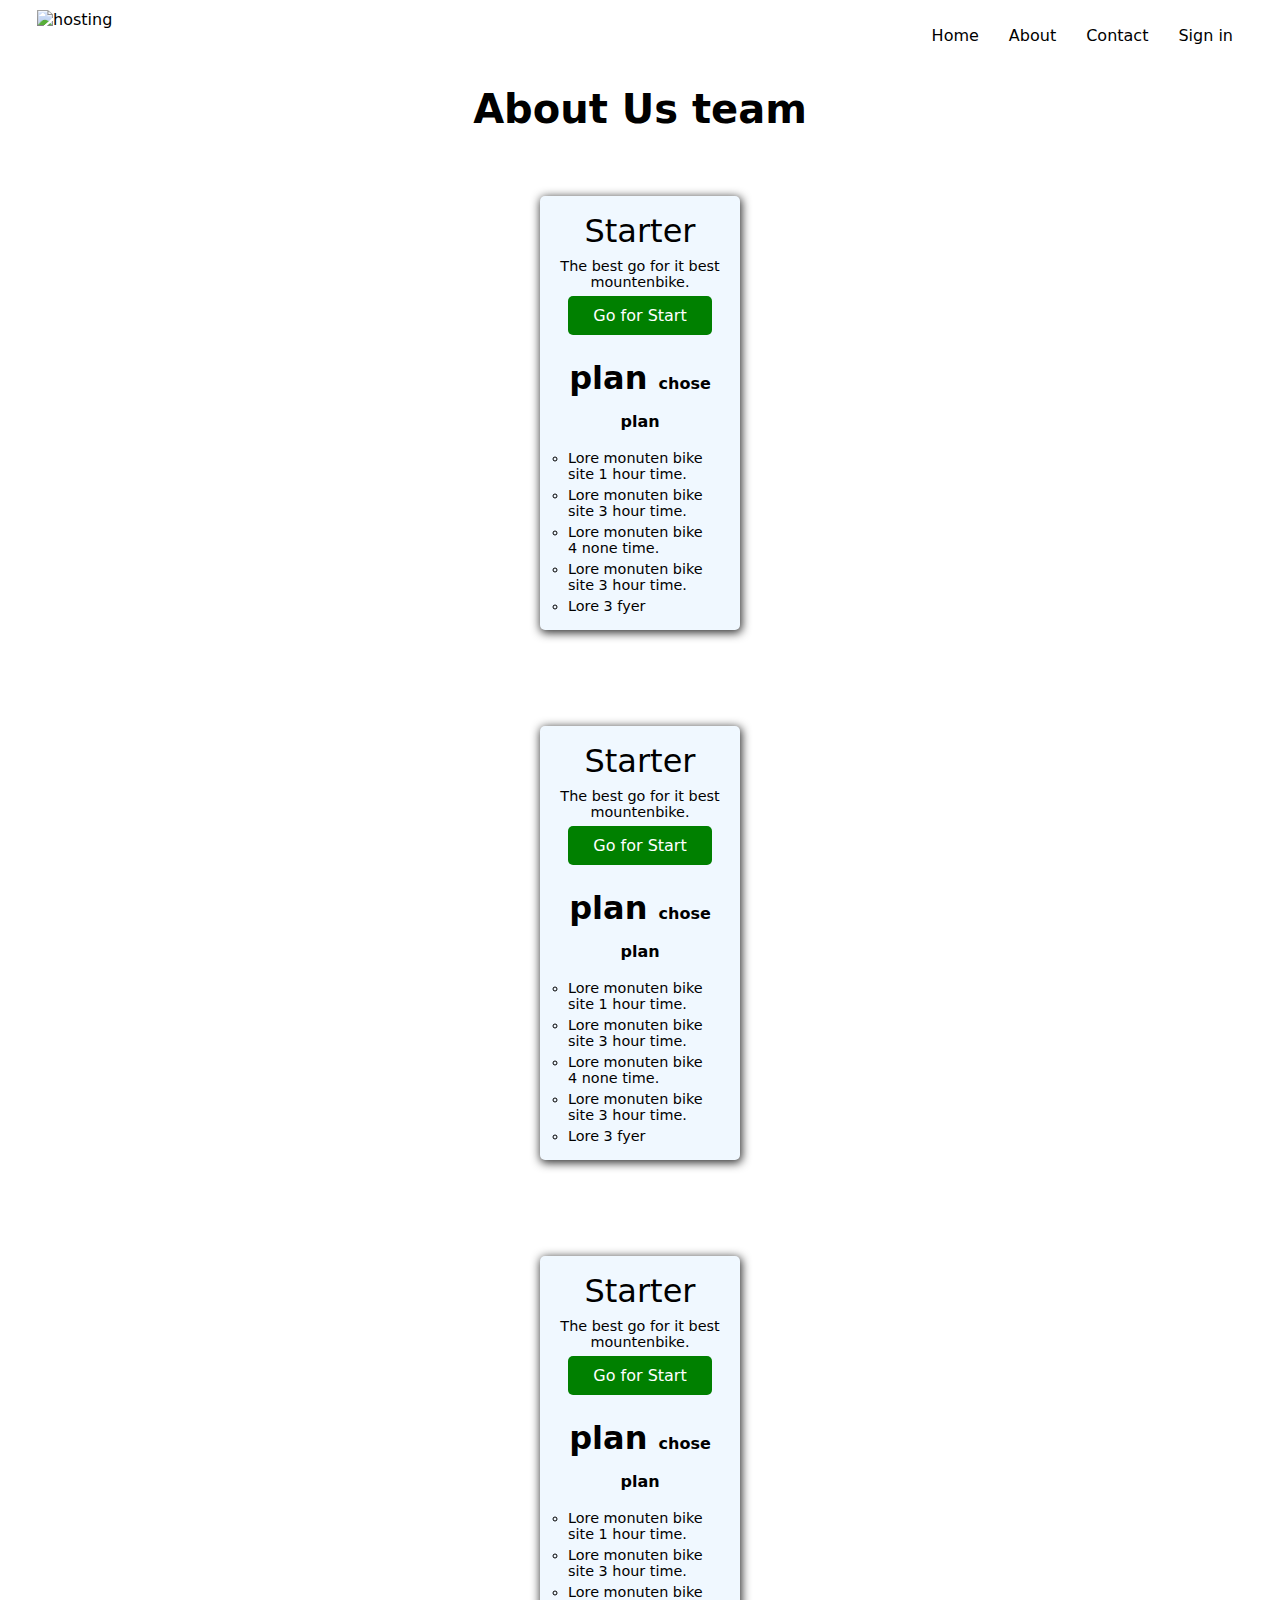
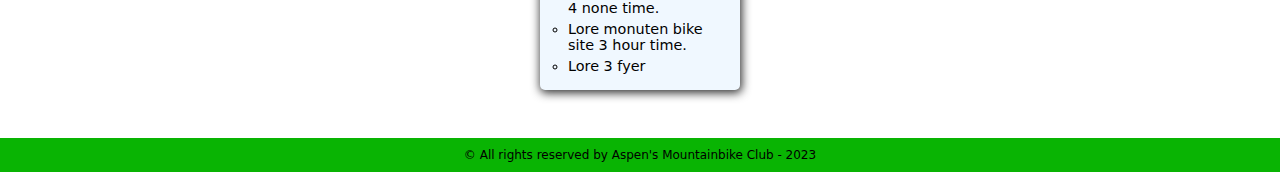
==== about.html @ b6eddf21 "Add about page add contact page add signin page" ====
<!DOCTYPE html>
<html lang="en">

<head>
    <meta charset="UTF-8">
    <meta http-equiv="X-UA-Compatible" content="IE=edge">
    <meta name="viewport" content="width=device-width, initial-scale=1.0">
    <meta name="description" content="Aspen's Mountainbike Club with the best mountain trails">
    <meta name="keywords" content="aspen, mountainbike, club, mountain, trails">
    <script src="https://kit.fontawesome.com/c8a88fa8d5.js" crossorigin="anonymous"></script>

    <link rel="stylesheet" href="assets/css/style.css">
    <link rel="stylesheet" href="assets/css/about.css">
    <link rel="stylesheet" href="assets/css/navbar.css">
    <title>About Us</title>
</head>
<body>
    <section>
        <nav>
            <div class="brand">
                <img src="assets/images/aspen-Image.jpg" alt="hosting">
                <a href="index.html">Mountainbike</a>
            </div>


            <ul>
                <i class="fa-solid fa-bars"></i>
                <li><a href="/">Home</a></li>
                <li><a href="./about.html">About</a></li>
                <li><a href="./contact.html">Contact</a></li>
                <li><a href="./sign.html">Sign in</a></li>
            </ul>
        </nav>
        <h1>
            About Us team
        </h1>

        <div class="about-cards">
            <div class="about-card">
                <p class="plan">Starter</p>
                <p class="description">
                    The best go for it best mountenbike.
                </p>

                <a href="./sign.html">Go for Start </a>

                <div class="about">
                    plan <span> chose plan</span>
                </div>

                <ul>
                    <li>Lore monuten bike site 1 hour time.</li>
                    <li>Lore monuten bike site 3 hour time.</li>
                    <li>Lore monuten bike 4 none time.</li>
                    <li>Lore monuten bike site 3 hour time.</li>
                    <li>Lore 3 fyer</li>
                </ul>
            </div>
        </div>

        <div class="about-cards">
            <div class="about-card">
                <p class="plan">Starter</p>
                <p class="description">
                    The best go for it best mountenbike.
                </p>

                <a href="./sign.html">Go for Start </a>

                <div class="about">
                    plan <span> chose plan</span>
                </div>

                <ul>
                    <li>Lore monuten bike site 1 hour time.</li>
                    <li>Lore monuten bike site 3 hour time.</li>
                    <li>Lore monuten bike 4 none time.</li>
                    <li>Lore monuten bike site 3 hour time.</li>
                    <li>Lore 3 fyer</li>
                </ul>
            </div>
        </div>
      
            <div class="about-cards">
            <div class="about-card">
                <p class="plan">Starter</p>
                <p class="description">
                    The best go for it best mountenbike.
                </p>

                <a href="./sign.html">Go for Start </a>

                <div class="about">
                    plan <span> chose plan</span>
                </div>

                <ul>
                    <li>Lore monuten bike site 1 hour time.</li>
                    <li>Lore monuten bike site 3 hour time.</li>
                    <li>Lore monuten bike 4 none time.</li>
                    <li>Lore monuten bike site 3 hour time.</li>
                    <li>Lore 3 fyer</li>
                </ul>
            </div>
        </div>
    </section>

    <div class="copyright">
        &copy; All rights reserved by Aspen's Mountainbike Club - 2023
    </div>

    <script src="./js/navbar.js"></script>
</body>
</html>
---- assets/css/style.css ----
* {
    margin: 0;
    padding: 0;
    box-sizing: border-box;
    font-family: system-ui, -apple-system, BlinkMacSystemFont, 'Segoe UI', Roboto, Oxygen, Ubuntu, Cantarell, 'Open Sans', 'Helvetica Neue', sans-serif;
}

body {
    min-height: 100vh;
}

.home-main {
    background: url('../images/Mountainbike-image.jpg') no-repeat;
    background-size: cover;
    min-height: 100vh;
}

.main-content {
    color: rgb(255, 255, 255);
    position: absolute;
    top: 50%;
    left: 50%;
    transform: translate(-50%);
    width: 75%;
}

.main-content h1 {
    font-size: 3rem;
}

.main-content p {
    font-size: 1.2rem;
    margin: .5rem 0;
}

.gradient-btn {
    display: 45px;
    place-items: center;
    text-decoration: none;
    color: #00d80b;
    border-radius: 10px;
    background-size: 200% auto;
    transition: .2s ease-in-out;
}

.main-content .gradient-btn {
    width: 200px;
    height: 45px;
    margin-top: 1.5rem;
    text-transform: uppercase;
}

@media screen and (max-width:600px) {
    .main-content h1 {
        font-size: 2.25rem;
    }

    .main-content p {
        font-size: 1rem;
    }

    .gradient-btn {
        width: 175px;
        height: 40px;
        font-size: .8rem;
    }
}

.about {
    padding: 1rem;
    text-align: center;
}

.about h1 {
    font-size: 3rem;
    margin: 1rem 0;
}

.about-sub {
    display: flex;
    max-width: 800px;
    margin: 1rem auto;
    text-align: center;
}

.about-sub>img {
    max-height: 250px;
    width: 400px;
    max-width: 90%;
}

.about-sub .sub-sub-about {
    padding: 1rem;
}

.about-sub .sub-sub-about p {
    font-size: 14px;
}

@media screen and (max-width:600px) {
    .about-sub {
        flex-direction: column;
    }

    .about-sub:last-child {
        flex-direction: column-reverse;
    }
}

.subscribe{
    text-align: center;
    padding: 3rem 2rem 2rem 2rem;
}

.subscribe-box input{
    padding: 10px;
}

.subscribe-box input{
    max-width: 300px;
    width: 65%;
    padding: 5px 10px;
    height: 40px;
}

.subscribe-box button{
    border: none;
    background-color: green;
    height: 40px;
    padding: 0 1rem;
    color: #fff;
}

.copyright{
    text-align: center;
    background-color: #09b403;
    padding: 10px;
    font-size: .75rem;
}
---- assets/css/about.css ----
section{
    background: url('../images/horder-image.jpg') no-repeat;
    background-size: cover;
    min-height: 100vh;
}

section > h1{
    color: #000000;
    text-align: center;
    margin: 1rem 0;
    font-size: 2.5rem;
}

.about-cards{
    display: flex;
    justify-content: space-evenly;
    flex-wrap: wrap;
    padding: 2rem;
}

.about-card{
    background-color: aliceblue;
    border-radius: 5px;
    text-align: center;
    margin:1rem .75rem;
    width: 200px;
    min-height: 400px;
    padding: 1rem .75rem;
    box-shadow:1px 2px 10px 1px #333;
}

.about-card .plan{
    font-size: 2rem;
}

.about-card .description{
    font-size: .9rem;
    margin-top: .5rem;
    margin-bottom: 1rem;
}

.about-card > a{
    background-color: green;
    text-decoration: none;
    color: #fff;
    padding: 10px 25px;
    border-radius: 5px;
    transition: .3s ease-in-out;
}

.about-card > a:hover{
    background-color: rgb(0, 80, 0);
}

.about-card .about{
    font-weight: bold;
    font-size: 2rem;
    padding: 10px 0;
    margin-top:1.5rem;
}

.about-card .about span{
    font-size: 1rem;
}

.about-card ul{
    text-align: left;
    padding: 0 1rem;
}

.about-card ul li{
    font-size: .9rem;
    list-style-type: circle;
    padding-top: 5px;
}
---- assets/css/navbar.css ----
nav{
    height: 70px;
    display: flex;
    align-items: center;
    justify-content: space-between;
    padding: 0 2rem;
}

nav .brand{
    display: flex;
    align-items: center;
}

nav .brand img{
    height: 50px;
    margin: 0 5px;
}

nav .brand a{
    color: #fff;
    text-decoration: none;
    font-size: 2rem;
    font-weight: bold;
}

nav ul{
    display: flex;
}

nav ul li{
    list-style: none;
    margin: 0 10px;
}

nav ul li a{
    text-decoration: none;
    color: #000000;
    padding: 5px;
    transition: .3s ease;
    position: relative;
}

nav ul li a:hover{
    color: #00f30c;
}

nav ul li a::after{
    content: '';
    width: 100%;
    height: 3px;
    background: rgb(0, 255, 98);
    position: absolute;
    bottom: 0;
    left:0;
    transform: scaleX(0); 
    transform-origin: left;
    transition: .4s ease-in-out;
}

nav ul li a:hover::after{
    transform: scaleX(1);
}

nav .fa{
    color:#fff;
    font-size: 2rem;
    display: none;
}

@media screen and (max-width:600px) {

    nav .fa{
        display: block;
    }

    nav ul .fa{
        margin-bottom: 10px;
    }

    nav .brand img{
        height: 40px;
    }
    
    nav .brand a{
         font-size: 1.2rem;
    }
    nav ul{
        flex-direction: column;
        position: absolute;
        top:0;
        right:0;
        width:35px;
        background-color: red;
        padding:10px;
        height: 100vh;
        z-index: 88;
    }


    nav ul li {
        margin-top:10px;
    }


    nav ul li a{
        font-size: 1rem;
        font-weight: bold;
    }
}
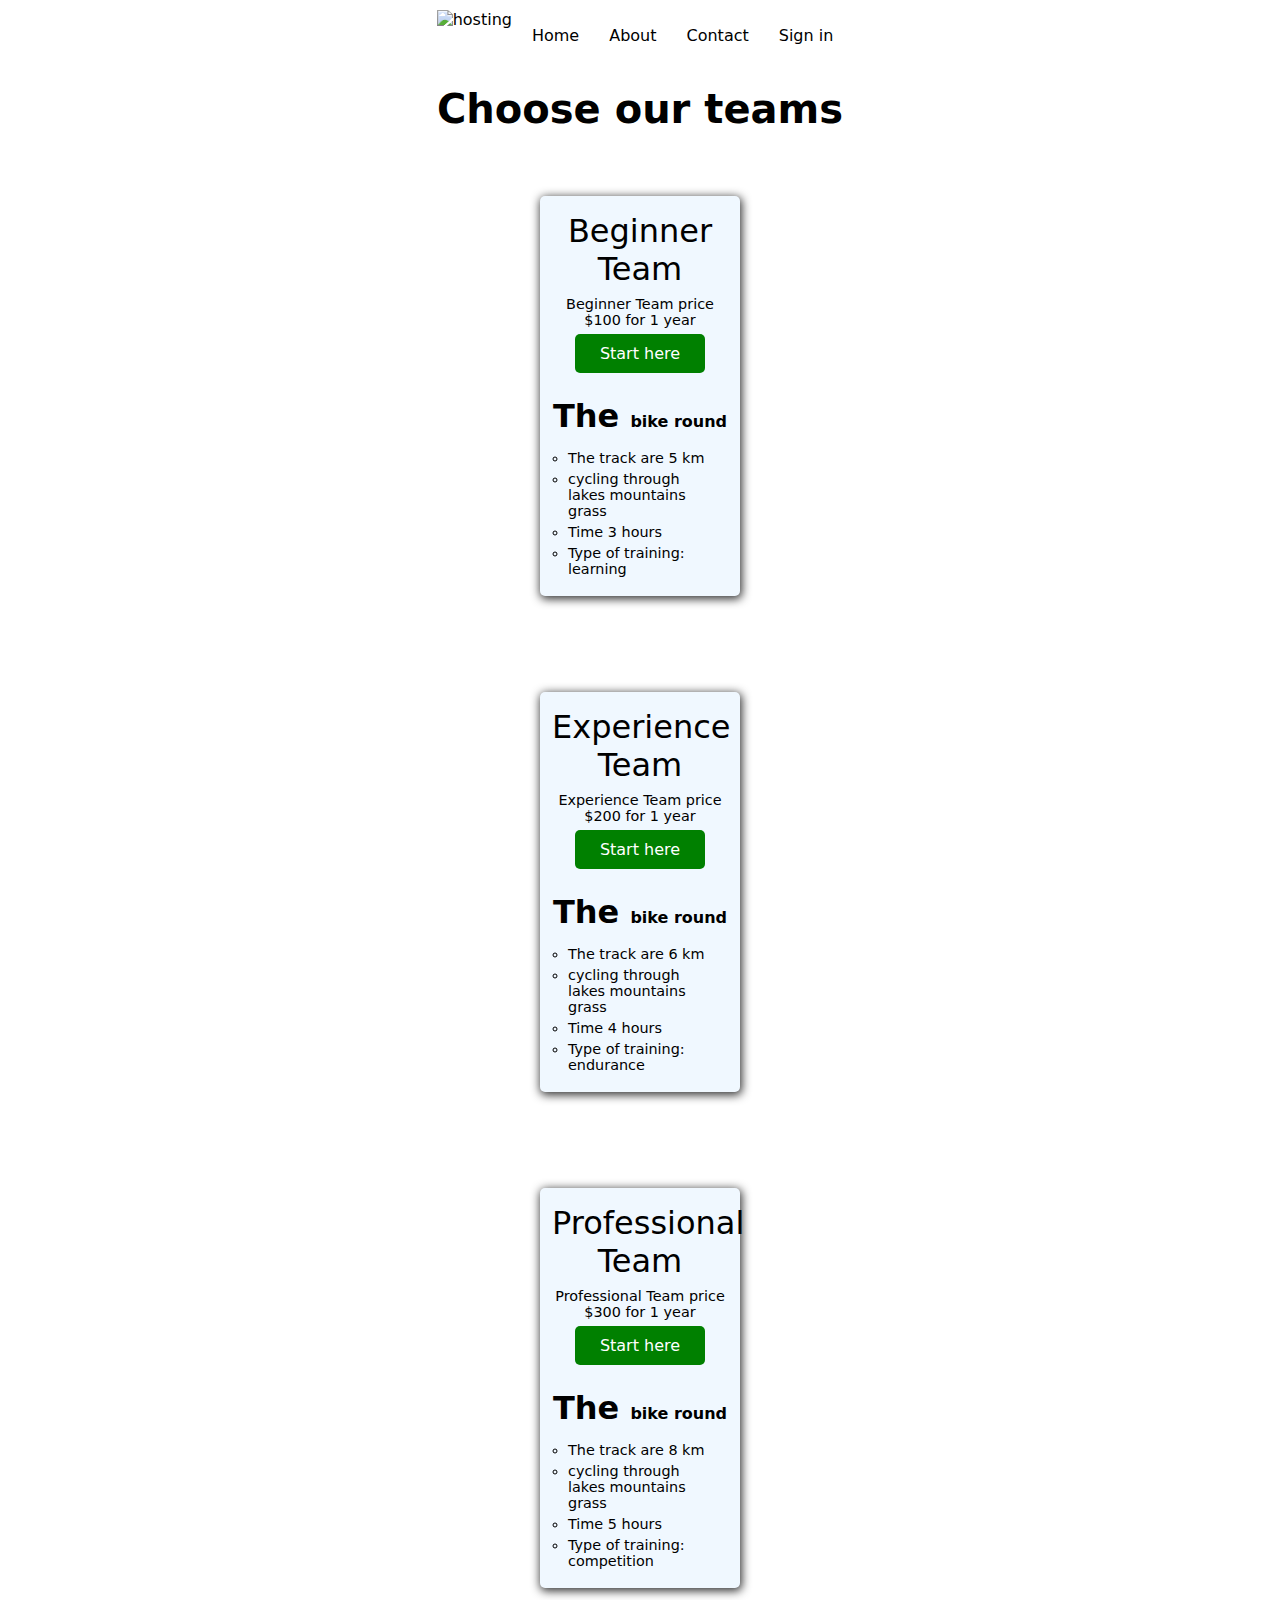
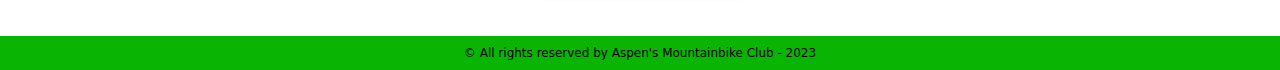
==== commit d7eff752: "Add text in about page and text in sigin page and text in contact page" ====
--- a/about.html
+++ b/about.html
@@ -19,12 +19,12 @@
         <nav>
             <div class="brand">
                 <img src="assets/images/aspen-Image.jpg" alt="hosting">
-                <a href="index.html">Mountainbike</a>
+    
             </div>
 
 
             <ul>
-                <i class="fa-solid fa-bars"></i>
+
                 <li><a href="/">Home</a></li>
                 <li><a href="./about.html">About</a></li>
                 <li><a href="./contact.html">Contact</a></li>
@@ -32,74 +32,71 @@
             </ul>
         </nav>
         <h1>
-            About Us team
+            Choose our teams
         </h1>
 
         <div class="about-cards">
             <div class="about-card">
-                <p class="plan">Starter</p>
+                <p class="plan">Beginner Team</p>
                 <p class="description">
-                    The best go for it best mountenbike.
+                    Beginner Team price $100 for 1 year
                 </p>
 
-                <a href="./sign.html">Go for Start </a>
+                <a href="./sign.html">Start here</a>
 
                 <div class="about">
-                    plan <span> chose plan</span>
+                    The <span> bike round</span>
                 </div>
 
                 <ul>
-                    <li>Lore monuten bike site 1 hour time.</li>
-                    <li>Lore monuten bike site 3 hour time.</li>
-                    <li>Lore monuten bike 4 none time.</li>
-                    <li>Lore monuten bike site 3 hour time.</li>
-                    <li>Lore 3 fyer</li>
+                    <li>The track are 5 km</li>
+                    <li>cycling through lakes mountains grass</li>
+                    <li>Time 3 hours</li>
+                    <li>Type of training: learning</li>
                 </ul>
             </div>
         </div>
 
         <div class="about-cards">
             <div class="about-card">
-                <p class="plan">Starter</p>
+                <p class="plan">Experience Team</p>
                 <p class="description">
-                    The best go for it best mountenbike.
+                    Experience Team price $200 for 1 year
                 </p>
 
-                <a href="./sign.html">Go for Start </a>
+                <a href="./sign.html">Start here</a>
 
                 <div class="about">
-                    plan <span> chose plan</span>
+                    The <span> bike round</span>
                 </div>
 
                 <ul>
-                    <li>Lore monuten bike site 1 hour time.</li>
-                    <li>Lore monuten bike site 3 hour time.</li>
-                    <li>Lore monuten bike 4 none time.</li>
-                    <li>Lore monuten bike site 3 hour time.</li>
-                    <li>Lore 3 fyer</li>
+                    <li>The track are 6 km</li>
+                    <li>cycling through lakes mountains grass</li>
+                    <li>Time 4 hours</li>
+                    <li>Type of training: endurance</li>
                 </ul>
             </div>
         </div>
       
             <div class="about-cards">
             <div class="about-card">
-                <p class="plan">Starter</p>
+                <p class="plan">Professional Team</p>
                 <p class="description">
-                    The best go for it best mountenbike.
+                    Professional Team price $300 for 1 year
                 </p>
 
-                <a href="./sign.html">Go for Start </a>
+                <a href="./sign.html">Start here</a>
 
                 <div class="about">
-                    plan <span> chose plan</span>
+                    The <span> bike round</span>
                 </div>
 
                 <ul>
-                    <li>Lore monuten bike site 1 hour time.</li>
-                    <li>Lore monuten bike site 3 hour time.</li>
-                    <li>Lore monuten bike 4 none time.</li>
-                    <li>Lore monuten bike site 3 hour time.</li>
-                    <li>Lore 3 fyer</li>
+                    <li>The track are 8 km</li>
+                    <li>cycling through lakes mountains grass</li>
+                    <li>Time 5 hours</li>
+                    <li>Type of training: competition</li>
                 </ul>
             </div>
         </div>
--- a/assets/css/style.css
+++ b/assets/css/style.css
@@ -97,7 +97,7 @@
     font-size: 14px;
 }
 
-@media screen and (max-width:600px) {
+@media screen and (max-width:950px) {
     .about-sub {
         flex-direction: column;
     }
@@ -131,6 +131,8 @@
     color: #fff;
 }
 
+/* footer */
+
 .copyright{
     text-align: center;
     background-color: #09b403;
--- a/assets/css/navbar.css
+++ b/assets/css/navbar.css
@@ -2,7 +2,7 @@
     height: 70px;
     display: flex;
     align-items: center;
-    justify-content: space-between;
+    justify-content: center;
     padding: 0 2rem;
 }
 
@@ -67,43 +67,3 @@
     display: none;
 }
 
-@media screen and (max-width:600px) {
-
-    nav .fa{
-        display: block;
-    }
-
-    nav ul .fa{
-        margin-bottom: 10px;
-    }
-
-    nav .brand img{
-        height: 40px;
-    }
-    
-    nav .brand a{
-         font-size: 1.2rem;
-    }
-    nav ul{
-        flex-direction: column;
-        position: absolute;
-        top:0;
-        right:0;
-        width:35px;
-        background-color: red;
-        padding:10px;
-        height: 100vh;
-        z-index: 88;
-    }
-
-
-    nav ul li {
-        margin-top:10px;
-    }
-
-
-    nav ul li a{
-        font-size: 1rem;
-        font-weight: bold;
-    }
-}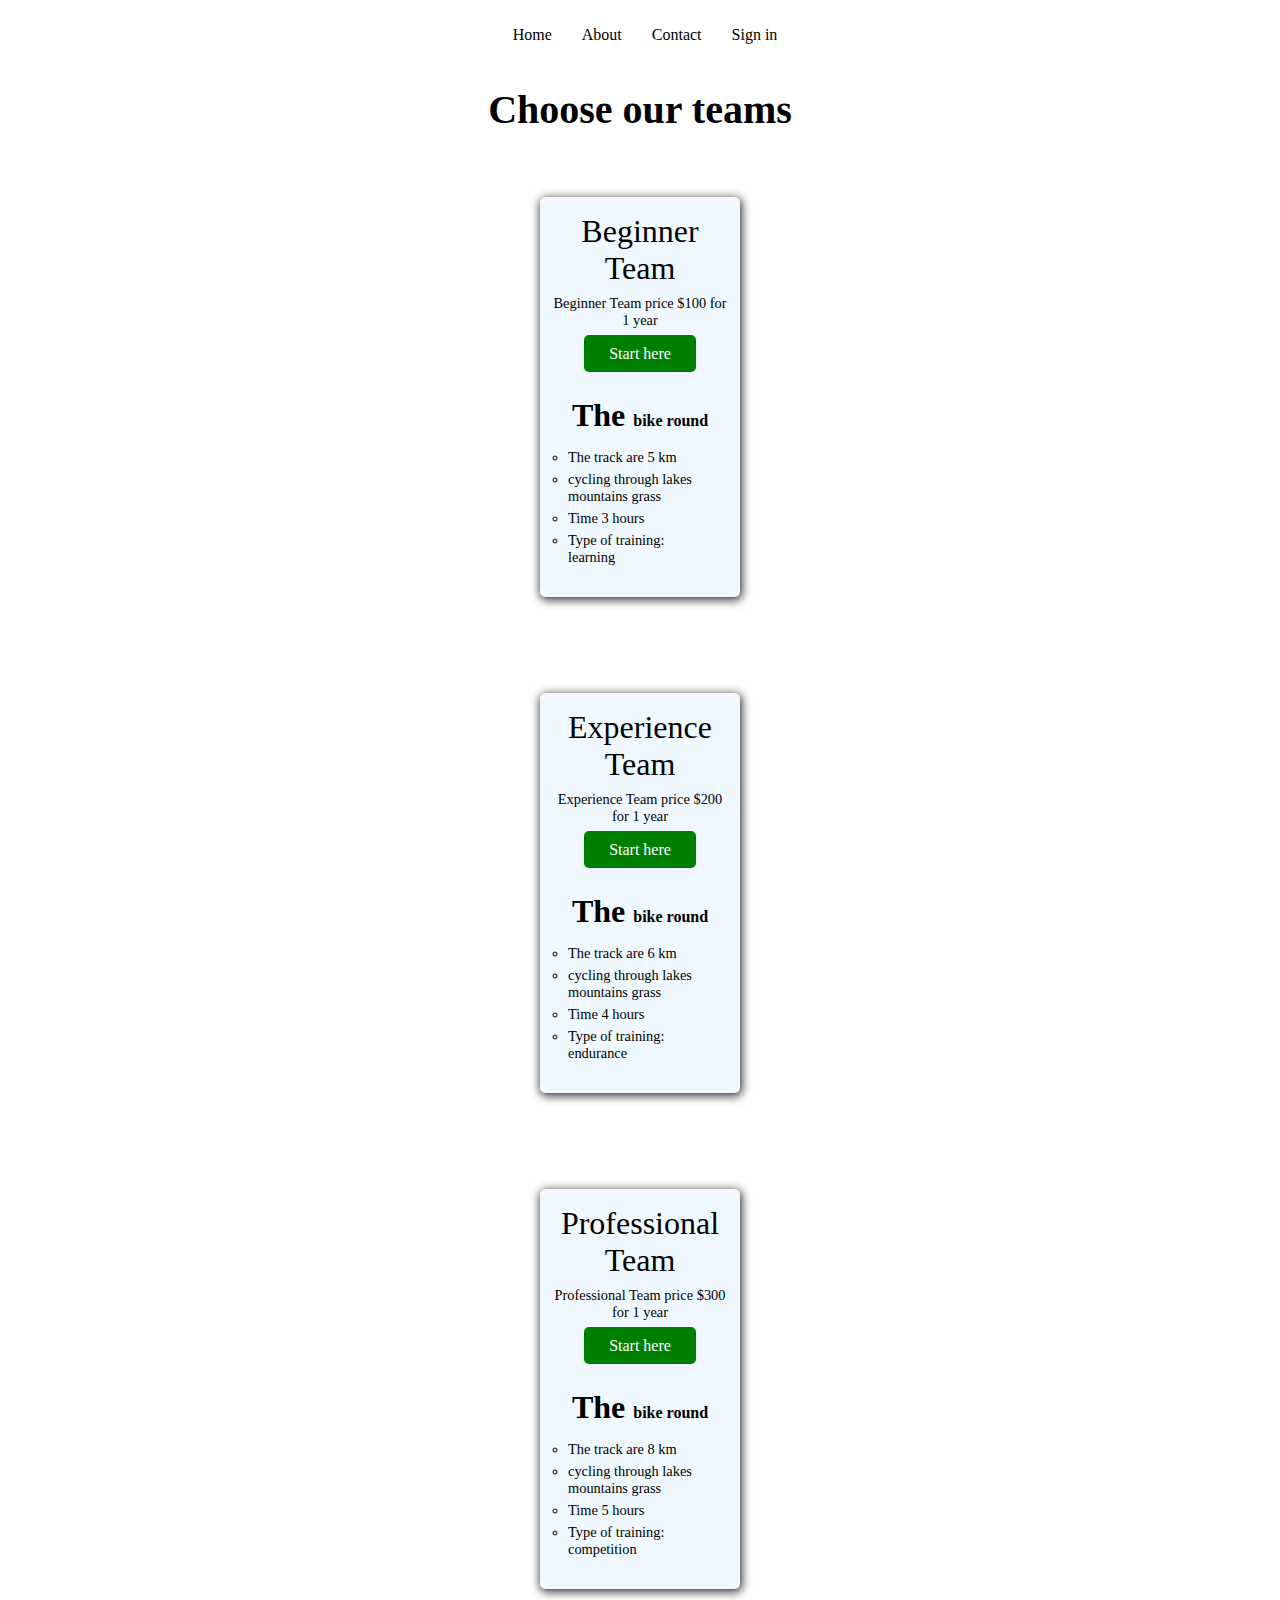
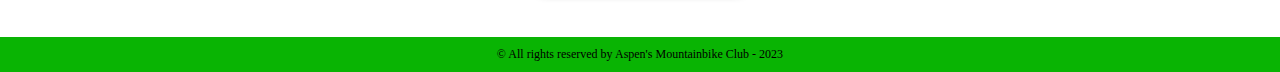
==== commit a674d9f2: "Add more changed in the structure of navbar" ====
--- a/about.html
+++ b/about.html
@@ -18,9 +18,9 @@
     <section>
         <nav>
             <div class="brand">
-                <img src="assets/images/aspen-Image.jpg" alt="hosting">
-    
-            </div>
+                <img src="" alt="">
+
+            </div> 
 
 
             <ul>
--- a/assets/css/style.css
+++ b/assets/css/style.css
@@ -1,8 +1,10 @@
-* {
+@import url('https://fonts.googleapis.com/css2?family=Lato&family=Merriweather&display=swap');
+
+*{
     margin: 0;
     padding: 0;
     box-sizing: border-box;
-    font-family: system-ui, -apple-system, BlinkMacSystemFont, 'Segoe UI', Roboto, Oxygen, Ubuntu, Cantarell, 'Open Sans', 'Helvetica Neue', sans-serif;
+
 }
 
 body {
@@ -139,3 +141,4 @@
     padding: 10px;
     font-size: .75rem;
 }
+
